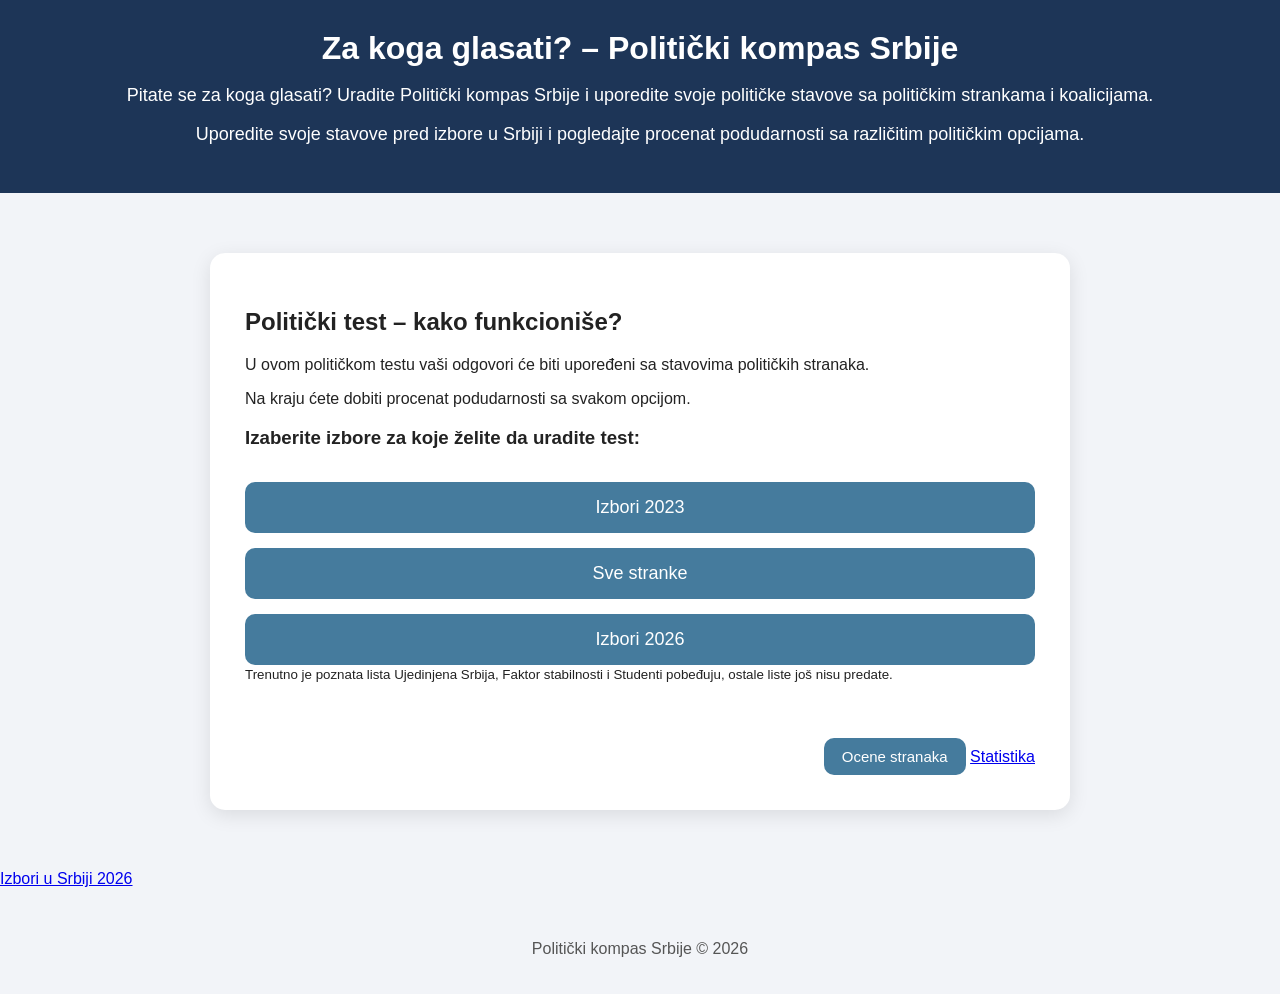
==== index.html @ 1221515b "Update index.html" ====
<!DOCTYPE html>
<html lang="sr">
<head>
    <meta charset="UTF-8">
    <meta name="viewport" content="width=device-width, initial-scale=1.0">

    <title>Za koga glasati – Politički kompas Srbije</title>
<link rel="icon" type="image/png" href="favicon.png">
<link rel="canonical" href="https://politicki-kompas-srbije.rs/">
<script type="application/ld+json">
{
  "@context": "https://schema.org",
  "@type": "WebSite",
  "@id": "https://politicki-kompas-srbije.rs/#website",
  "url": "https://politicki-kompas-srbije.rs/",
  "name": "Politički kompas Srbije",
  "description": "Politički test koji omogućava poređenje političkih stavova sa političkim strankama i koalicijama.",
  "inLanguage": "sr"
}
</script>
<meta name="description" content="Za koga glasati? Uradite Politički kompas Srbije i uporedite svoje političke stavove sa političkim strankama i koalicijama.">
<meta name="keywords" content="Politički kompas Srbije, politički test, političke stranke Srbije, izbori Srbija, političke grupacije, Evropski parlament">
<meta name="author" content="Politički kompas Srbije">

    <link rel="stylesheet" href="style.css">
</head>

<body>

<header>
    <h1>Za koga glasati? – Politički kompas Srbije</h1>
<p>
    Pitate se za koga glasati? Uradite Politički kompas Srbije
    i uporedite svoje političke stavove sa političkim strankama
    i koalicijama.
</p>

<p>
    Uporedite svoje stavove pred izbore u Srbiji i pogledajte
    procenat podudarnosti sa različitim političkim opcijama.
</p>
</header>


<main>

    <!-- POČETNA STRANA -->

    <section id="start-screen" class="card">

        <h2>Politički test – kako funkcioniše?</h2>

        <p>
            U ovom političkom testu vaši odgovori će biti upoređeni sa stavovima političkih stranaka.
        </p>

        <p>
            Na kraju ćete dobiti procenat podudarnosti sa svakom opcijom.
        </p>

<h3>Izaberite izbore za koje želite da uradite test:</h3>

<div class="election-options">

    <button id="elections-2023-coalitions">
        Izbori 2023
        <br>
    </button>

    <button id="elections-2023-parties">
        Sve stranke
        <br>
    </button>

    <button id="elections-2026">
        Izbori 2026
        <br>
    </button>
<small>Trenutno je poznata lista Ujedinjena Srbija, Faktor stabilnosti i Studenti pobeđuju, ostale liste još nisu predate.</small>
</div>

<div class="start-bottom">

    <button id="party-ratings-btn">
        Ocene stranaka
    </button>
<a href="statistika.html">Statistika</a>

</div>

    </section>

<section id="party-ratings-screen" class="card hidden">

    <h2>Ocene stranaka</h2>

    <p>
        Pregled ocena koje su dodeljene političkim opcijama za svako pitanje.
    </p>

    <div id="party-ratings-table"></div>

<p>
    <strong>Skala odgovora:</strong><br>
    1 – Potpuno se ne slažem<br>
    2 – Uglavnom se ne slažem<br>
    3 – Neutralno<br>
    4 – Uglavnom se slažem<br>
    5 – Potpuno se slažem
</p>
    
    <p>
        Primedbe i ispravke:
        <a href="mailto:politickikvizzasrbiju@gmail.com">
            politickikvizzasrbiju@gmail.com
        </a>
    </p>

    <button id="back-start-from-ratings-btn">
        Nazad
    </button>

</section>

    <!-- TEST -->

    <section id="quiz-screen" class="card hidden">


        <div class="progress-container">

            <div id="progress-bar"></div>

        </div>


        <div id="progress-text">
            Pitanje 1 / 30
        </div>


        <h2 id="question-text">
            Pitanje
        </h2>



        <div id="answers">


            <button class="answer">
                Potpuno se slažem
            </button>


            <button class="answer">
                Uglavnom se slažem
            </button>


            <button class="answer">
                Neutralno
            </button>


            <button class="answer">
                Uglavnom se ne slažem
            </button>


            <button class="answer">
                Potpuno se ne slažem
            </button>


        </div>



        <div class="navigation">


            <button id="back-btn">
                Nazad
            </button>




        </div>


    </section>

<section id="priority-screen" class="card hidden">

<h2>Važnost oblasti</h2>

<p>Ocenite koliko su vam sledeće oblasti važne (1–10).</p>

<label>Ekonomija (pitanja 1–10)</label>
<select id="priority-economic">
    <option>1</option><option>2</option><option>3</option>
    <option>4</option><option>5</option><option>6</option>
    <option>7</option><option>8</option><option>9</option>
    <option selected>10</option>
</select>

<br><br>

<label>Društvene vrednosti (pitanja 11–20)</label>
<select id="priority-social">
    <option>1</option><option>2</option><option>3</option>
    <option>4</option><option>5</option><option>6</option>
    <option>7</option><option>8</option><option>9</option>
    <option selected>10</option>
</select>

<br><br>

<label>Spoljna politika (pitanja 21–25)</label>
<select id="priority-foreign">
    <option>1</option><option>2</option><option>3</option>
    <option>4</option><option>5</option><option>6</option>
    <option>7</option><option>8</option><option>9</option>
    <option selected>10</option>
</select>

<br><br>

<label>Globalizam (pitanja 26–30)</label>
<select id="priority-global">
    <option>1</option><option>2</option><option>3</option>
    <option>4</option><option>5</option><option>6</option>
    <option>7</option><option>8</option><option>9</option>
    <option selected>10</option>
</select>

<button id="priority-next">
Prikaži rezultate
</button>

</section>


    <!-- REZULTATI -->


   <section id="result-screen" class="card hidden">

<h2>
    Vaš rezultat
</h2>

<p>
    Najbliže političke opcije:
</p>


<div id="results">

</div>

<div id="election-messages" class="election-messages hidden">

    <p>
        Koalicije su formirane na osnovu broju mandata na izbornoj listi i stavova stranaka članova koalicije.
    </p>

</div>


</section>



<section id="analysis-screen" class="card hidden">

<h2>
    Detaljna analiza
</h2>


<div class="analysis-columns">

    <div>
        <h3>Ekonomija</h3>
        <div id="economic-results"></div>
    </div>


    <div>
        <h3>Društvene vrednosti</h3>
        <div id="social-results"></div>
    </div>


    <div>
        <h3>Spoljna politika</h3>
        <div id="foreign-results"></div>
    </div>

    <div>
        <h3>Globalizam</h3>
        <div id="global-results"></div>
    </div>

</div>


<div id="ideology-results">

</div>


</section>


<section id="scale-screen" class="card hidden">

<h2>
    Ideološka skala
</h2>


<table>


<thead>
<tr>
<th>Opcija</th>
<th>Ukupna pozicija</th>
<th>Ekonomija</th>
<th>Društvo</th>
<th>Spoljna politika</th>
<th>Globalizam</th>
</tr>
</thead>



<tbody id="scale-table">

</tbody>


</table>


</section>

<section id="graph-screen" class="card hidden">

<h2>Grafički prikaz</h2>

<div id="partyLegend"></div>

<canvas id="ideologyChart" width="800" height="600"></canvas>


<h3>Ekonomska pozicija</h3>
<canvas id="economicChart" width="800" height="150"></canvas>


<h3>Društvena pozicija</h3>
<canvas id="socialChart" width="800" height="150"></canvas>


<h3>Spoljnopolitička pozicija</h3>
<canvas id="foreignChart" width="800" height="150"></canvas>

<h3>Suverenizam pozicija</h3>
<canvas id="globalChart" width="800" height="150"></canvas>


</section>

<section id="eu-screen" class="card hidden">

    <h2>Evropske političke grupacije</h2>

    <p>
        Pogledajte kojoj političkoj grupaciji u Evropskom parlamentu
        su vaši stavovi najbliži.
    </p>

    <div id="eu-results"></div>


</section>



<section id="eu-analysis-screen" class="card hidden">

    <h2>Detaljna analiza evropskih grupacija</h2>

    <div id="eu-economic-results">
        <h3>Ekonomija</h3>
    </div>

    <div id="eu-social-results">
        <h3>Društvene vrednosti</h3>
    </div>

    <div id="eu-foreign-results">
        <h3>Spoljna politika</h3>
    </div>

    <div id="eu-global-results">
        <h3>Globalizam</h3>
    </div>


</section>

<section id="eu-graph-screen" class="card hidden">

    <h2>Grafički prikaz EU grupacija</h2>

    <canvas id="euIdeologyChart" width="800" height="600"></canvas>

    <canvas id="euEconomicChart" width="800" height="160"></canvas>

    <canvas id="euSocialChart" width="800" height="160"></canvas>

    <canvas id="euForeignChart" width="800" height="160"></canvas>

    <canvas id="euGlobalChart" width="800" height="160"></canvas>


</section>


<div id="chart-tooltip"></div>
</main>


<p>
    <a href="izbori-srbija.html">Izbori u Srbiji 2026</a>
</p>
<footer>

<p>
    Politički kompas Srbije © 2026
</p>

</footer>



<script src="questions.js"></script>
<script src="parties.js"></script>
<script src="eu-groups.js"></script>
<script src="analysis.js"></script>
<script src="eu-analysis.js"></script>
<script src="script.js"></script>

</body>
</html>
---- style.css ----
* {
    box-sizing: border-box;
    font-family: Arial, Helvetica, sans-serif;
}


body {
    margin: 0;
    padding: 0;
    background: #f2f4f8;
    color: #222;
}



header {
    background: #1d3557;
    color: white;
    text-align: center;
    padding: 30px 20px;
}


header h1 {
    margin: 0;
    font-size: 32px;
}


header p {
    font-size: 18px;
}




main {
    max-width: 900px;
    margin: 40px auto;
    padding: 20px;
}



.card {
    background: white;
    padding: 35px;
    border-radius: 15px;
    box-shadow: 0 5px 20px rgba(0,0,0,0.1);
}



.hidden {
    display: none;
}




button {

    width: 100%;
    padding: 15px;
    margin-top: 15px;

    border: none;
    border-radius: 10px;

    background: #457b9d;
    color: white;

    font-size: 18px;
    cursor: pointer;

    transition: 0.3s;
}



button:hover {

    background: #1d3557;

}




#answers button {

    background: #edf2f4;
    color: #222;
    border: 2px solid #ddd;

}



#answers button:hover {

    background: #a8dadc;

}




.progress-container {

    width: 100%;
    height: 15px;

    background: #ddd;

    border-radius: 10px;

    overflow: hidden;

    margin-bottom: 15px;

}



#progress-bar {

    height: 100%;

    width: 0%;

    background: #2a9d8f;

    transition: 0.4s;

}




#progress-text {

    text-align: center;

    margin-bottom: 20px;

    font-weight: bold;

}




.navigation {

    display: flex;

    gap: 15px;

}



.navigation button {

    width: 50%;

}




#results {

    margin-top: 25px;

}



.result-card {

    padding: 20px;

    margin: 15px 0;

    border-radius: 10px;

    background: #f1faee;

    border-left: 6px solid #457b9d;

}



.result-card h3 {

    margin-top: 0;

}




footer {

    text-align: center;

    padding: 20px;

    color: #555;

}




@media(max-width:600px){


    main {

        margin: 20px auto;

        padding: 10px;

    }


    .card {

        padding: 20px;

    }


    header h1 {

        font-size: 25px;

    }


    .navigation {

        flex-direction: column;

    }


    .navigation button {

        width: 100%;

    }


}
.bar{

    width:100%;
    height:15px;
    background:#ddd;
    border-radius:10px;
    overflow:hidden;
    margin-bottom:15px;

}


.fill{

    height:100%;
    background:#2a9d8f;

}.analysis-columns{

    display:flex;
    gap:20px;

}


.analysis-columns > div{

    flex:1;

}


.analysis-item{

    background:#f1faee;

    padding:10px;

    margin:10px 0;

    border-radius:8px;

}



@media(max-width:800px){

    .analysis-columns{

        flex-direction:column;

    }

}

/* IDEOLOŠKA SKALA TABELA */

#scale-table {
    width: 100%;
    border-collapse: collapse;
    margin-top: 20px;
}


#scale-table th,
#scale-table td {

    border: 1px solid #ccc;
    padding: 12px;
    text-align: center;

}


#scale-table th {

    background-color: #2a9d8f;
    color: white;
    font-weight: bold;

}


#scale-table tr:nth-child(even){

    background-color: #f5f5f5;

}


#scale-table tr:hover{

    background-color: #e8f4f3;

}

canvas{
    display:block;
    margin:20px auto;
    background:white;
    border:1px solid #333;
    border-radius:8px;
    max-width:100%;
}

#partyLegend{
    display:flex;
    flex-wrap:wrap;
    justify-content:center;
    gap:8px;
    margin-bottom:20px;
}

#chart-tooltip {
    position: fixed;
    display: none;

    background: white;
    color: black;

    border: 1px solid #333;
    border-radius: 6px;

    padding: 8px 12px;

    font-size: 14px;
    line-height: 1.5;

    box-shadow: 0 3px 10px rgba(0,0,0,0.2);

    z-index: 9999;

    white-space: nowrap;

    pointer-events: none;
}

.eu-group-card {
    display: grid;
    grid-template-columns: 1fr 1.5fr;
    gap: 25px;

    padding: 20px;
    margin: 15px 0;

    background: #f1faee;

    border-radius: 10px;

    border-left: 6px solid #457b9d;
}


.eu-group-info h3 {
    margin-top: 0;
}


.eu-group-info p {
    margin: 8px 0;
}


.eu-party-list {
    background: white;

    padding: 15px;

    border-radius: 8px;

    max-height: 250px;

    overflow-y: auto;
}


.eu-party-list h4 {
    margin-top: 0;
    margin-bottom: 10px;
}


.eu-party {
    padding: 5px 0;

    border-bottom: 1px solid #ddd;
}


.eu-no-parties {
    color: #777;
}


@media(max-width:700px){

    .eu-group-card {
        grid-template-columns: 1fr;
    }

}

.start-bottom {
    margin-top: 40px;
    text-align: right;
}

.start-bottom button {
    width: auto;
    padding: 10px 18px;
    font-size: 15px;
}

.start-bottom p {
    font-size: 14px;
    margin-top: 15px;
}

.ratings-table-wrapper {
    overflow-x: auto;
    margin-top: 25px;
}

.ratings-table {
    border-collapse: collapse;
    width: max-content;
    min-width: 100%;
}

.ratings-table th,
.ratings-table td {
    border: 1px solid #ccc;
    padding: 10px;
    text-align: center;
}

.ratings-table th {
    background: #2a9d8f;
    color: white;
}

.ratings-table td:first-child {
    text-align: left;
    min-width: 350px;
    max-width: 500px;
}

.ratings-table tr:nth-child(even) {
    background: #f5f5f5;
}

#partyLegend {
    display: flex;
    flex-wrap: wrap;
    justify-content: center;
    gap: 8px 14px;
    margin: 15px auto 20px auto;
    max-width: 900px;
}

.party-legend-item {
    display: flex;
    align-items: center;
    gap: 5px;
    font-size: 13px;
    font-weight: 600;
}

.party-legend-square {
    width: 12px;
    height: 12px;
    display: inline-block;
    border-radius: 2px;
    border: 1px solid #777;
    flex-shrink: 0;
}

.result-card.recommend-green {
    background: #d9f2d9;
}

.result-card.recommend-yellow {
    background: #fff3b0;
}

.result-card.recommend-red {
    background: #f5cccc;
}

.recommendation-message {
    margin-top: 6px;
    font-weight: 600;
}

#chart-tooltip {
    position: fixed;
    display: none;
    background: white;
    border: 1px solid #999;
    border-radius: 6px;
    padding: 8px 12px;
    box-shadow: 0 2px 8px rgba(0,0,0,0.18);
    z-index: 9999;
    pointer-events: none;
    font-size: 13px;
    white-space: nowrap;
}

/* BOJE REZULTATA */

.result-card.recommended {
    background-color: #d4edda;
    border: 2px solid #28a745;
    color: #155724;
}

.result-card.moderate {
    background-color: #fff3cd;
    border: 2px solid #ffc107;
    color: #856404;
}

.result-card.not-recommended {
    background-color: #f8d7da;
    border: 2px solid #dc3545;
    color: #721c24;
}

/* TEKST PREPORUKE */

.result-card .recommendation {
    font-weight: bold;
    margin-top: 8px;
}
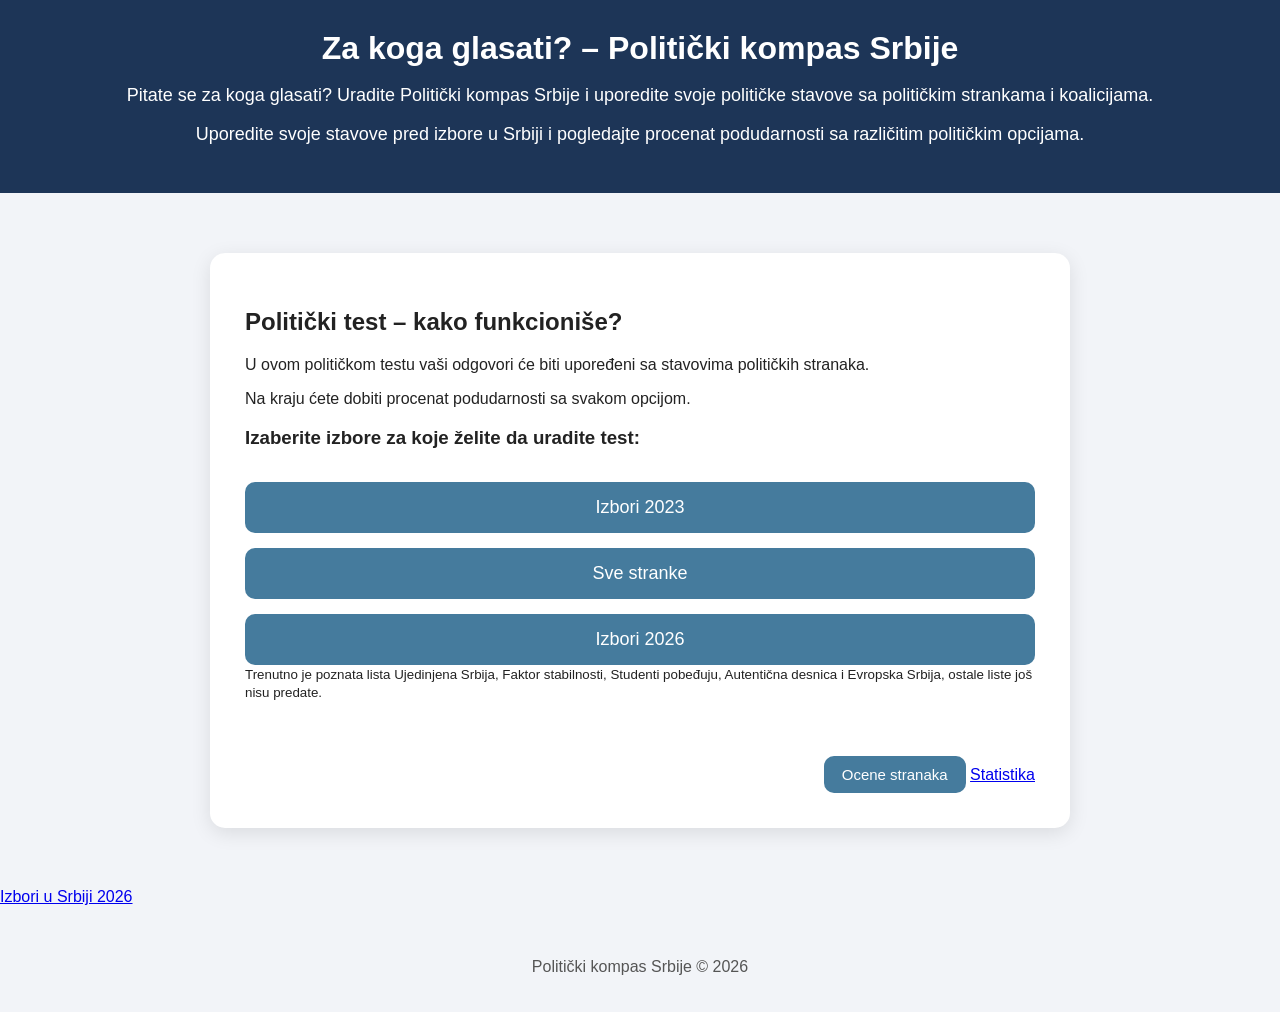
==== commit 3d340889: "Fix HTML encoding issues in index.html" ====
--- a/index.html
+++ b/index.html
@@ -76,7 +76,7 @@
         Izbori 2026
         <br>
     </button>
-<small>Trenutno je poznata lista Ujedinjena Srbija, Faktor stabilnosti i Studenti pobeđuju, ostale liste još nisu predate.</small>
+<small>Trenutno je poznata lista Ujedinjena Srbija, Faktor stabilnosti, Studenti pobeđuju, Autentična desnica i Evropska Srbija, ostale liste još nisu predate.</small>
 </div>
 
 <div class="start-bottom">
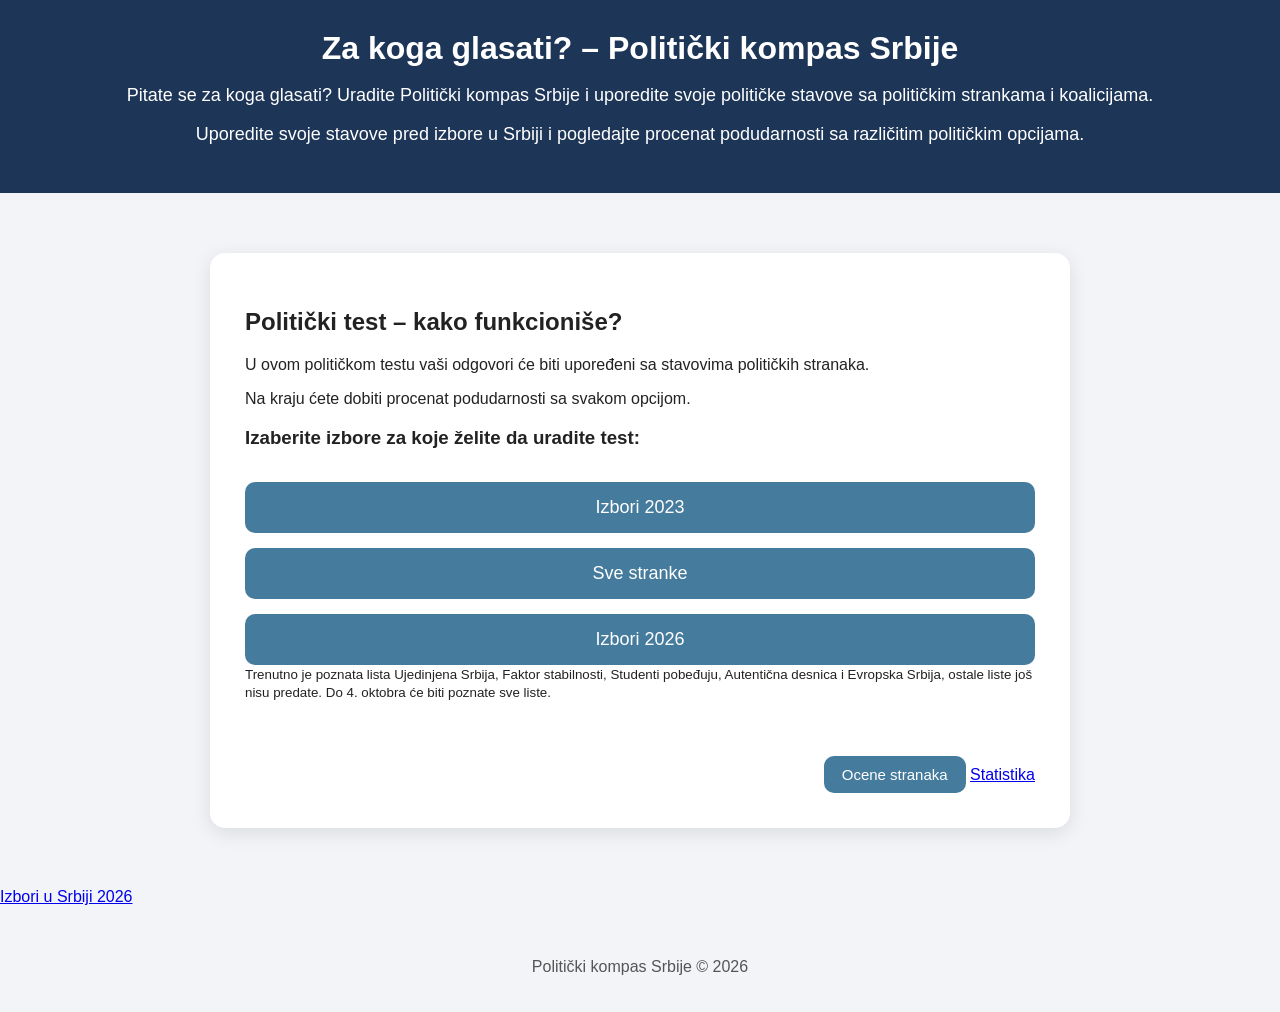
==== commit 805c2ab3: "Fix HTML encoding issues in index.html" ====
--- a/index.html
+++ b/index.html
@@ -76,7 +76,7 @@
         Izbori 2026
         <br>
     </button>
-<small>Trenutno je poznata lista Ujedinjena Srbija, Faktor stabilnosti, Studenti pobeđuju, Autentična desnica i Evropska Srbija, ostale liste još nisu predate.</small>
+<small>Trenutno je poznata lista Ujedinjena Srbija, Faktor stabilnosti, Studenti pobeđuju, Autentična desnica i Evropska Srbija, ostale liste još nisu predate. Do 4. oktobra će biti poznate sve liste.</small>
 </div>
 
 <div class="start-bottom">
@@ -235,7 +235,15 @@
     <option>7</option><option>8</option><option>9</option>
     <option selected>10</option>
 </select>
-
+<br><br>
+
+<h3>Za koga planirate da glasate na izborima 25. oktobra?</h3>
+
+<div id="voting-choice">
+    <!-- JavaScript će ovde ubaciti ponuđene opcije -->
+</div>
+
+<br>
 <button id="priority-next">
 Prikaži rezultate
 </button>
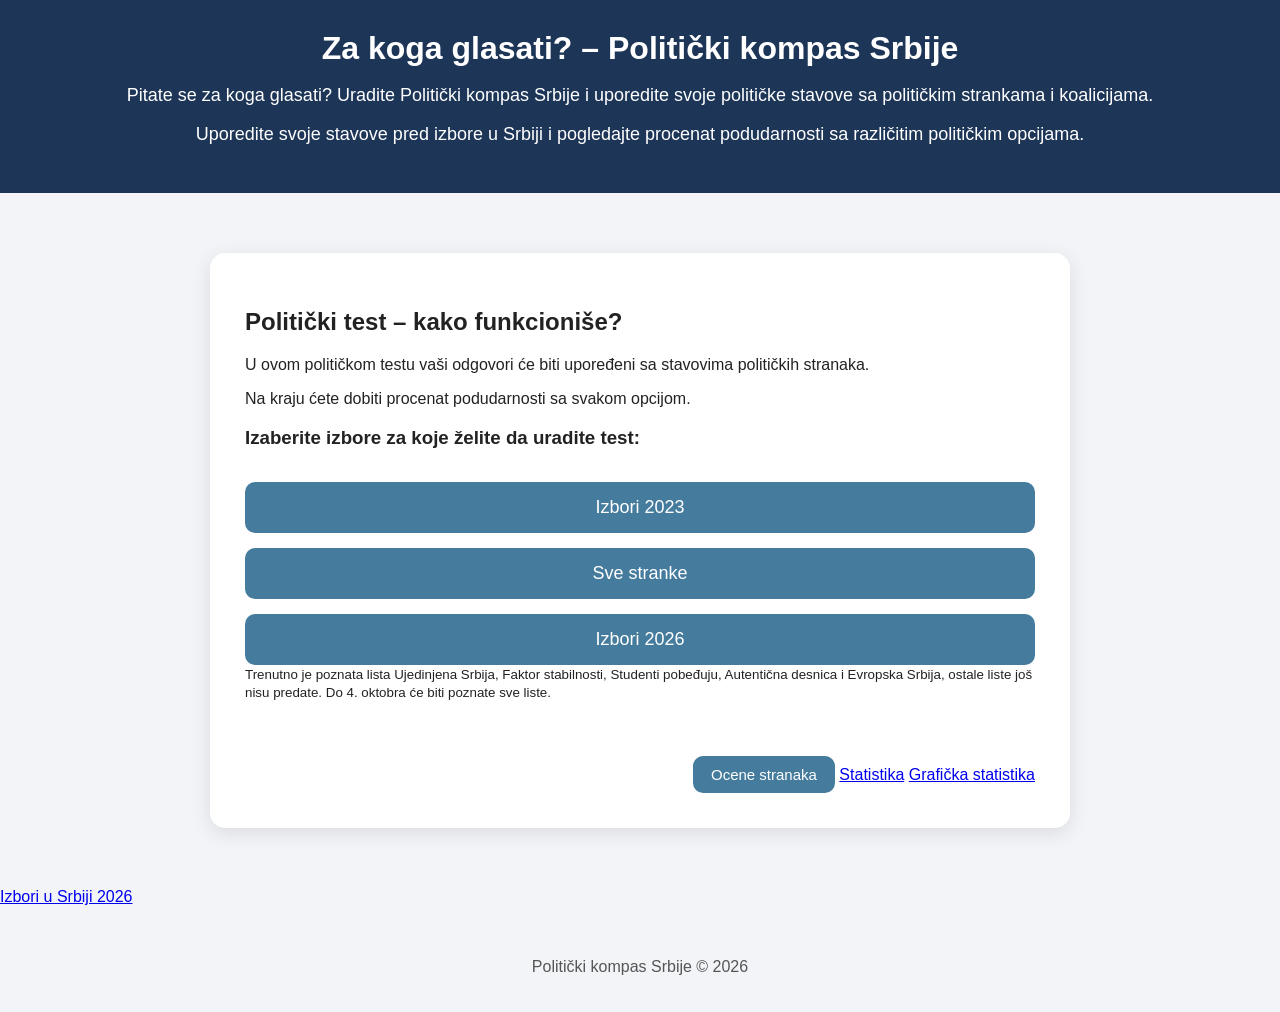
==== commit 8cf5de2e: "Update index.html" ====
--- a/index.html
+++ b/index.html
@@ -85,7 +85,9 @@
         Ocene stranaka
     </button>
 <a href="statistika.html">Statistika</a>
-
+<a href="graficka-statistika.html">
+    Grafička statistika
+</a>
 </div>
 
     </section>
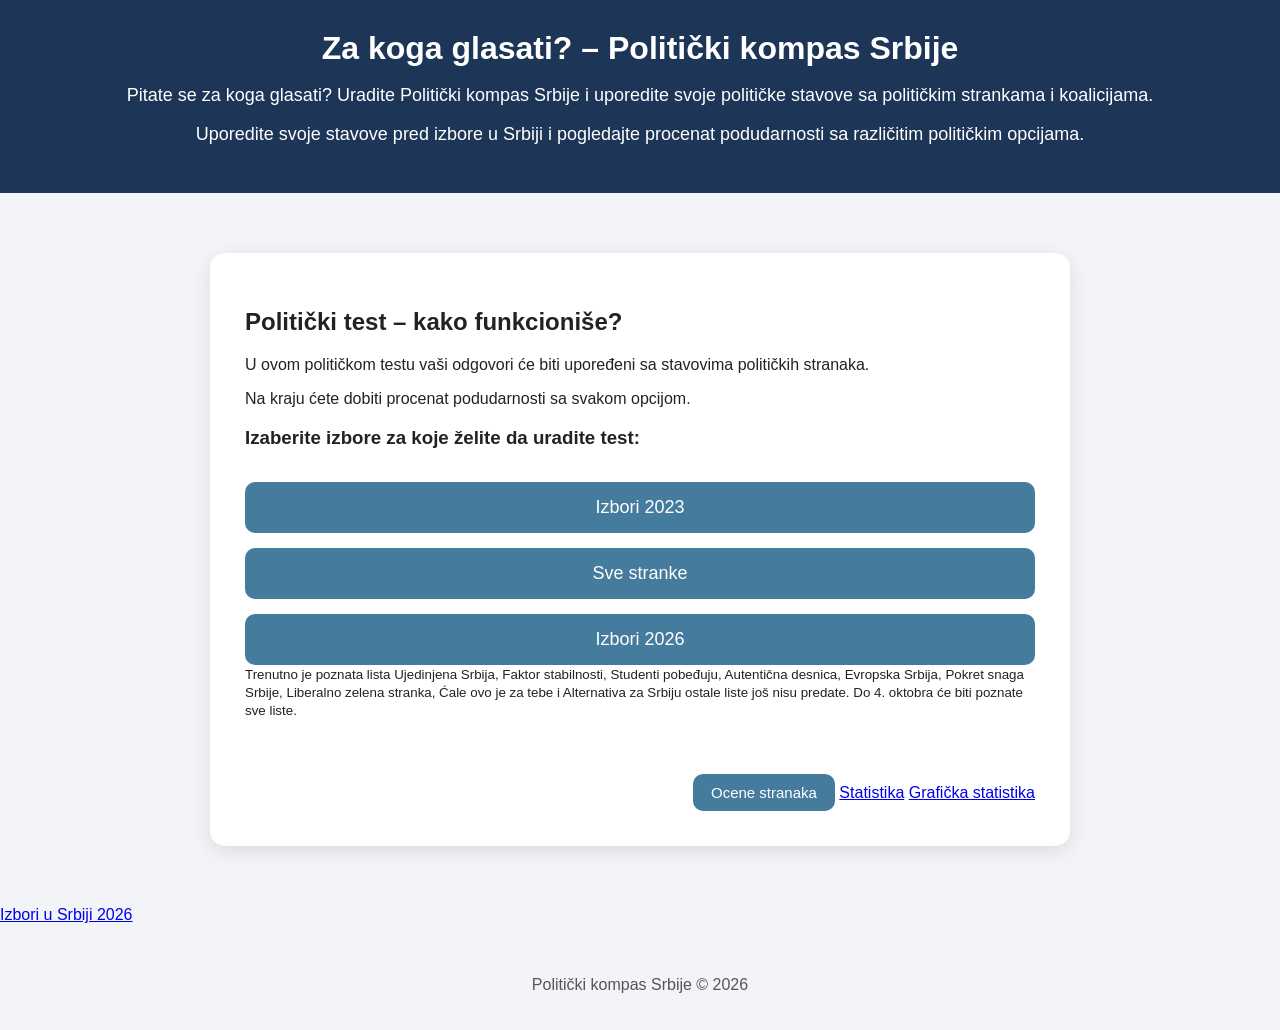
==== commit 63c147c9: "Update index.html" ====
--- a/index.html
+++ b/index.html
@@ -76,7 +76,7 @@
         Izbori 2026
         <br>
     </button>
-<small>Trenutno je poznata lista Ujedinjena Srbija, Faktor stabilnosti, Studenti pobeđuju, Autentična desnica i Evropska Srbija, ostale liste još nisu predate. Do 4. oktobra će biti poznate sve liste.</small>
+<small>Trenutno je poznata lista Ujedinjena Srbija, Faktor stabilnosti, Studenti pobeđuju, Autentična desnica, Evropska Srbija, Pokret snaga Srbije, Liberalno zelena stranka, Ćale ovo je za tebe i Alternativa za Srbiju ostale liste još nisu predate. Do 4. oktobra će biti poznate sve liste.</small>
 </div>
 
 <div class="start-bottom">
--- a/style.css
+++ b/style.css
@@ -592,3 +592,13 @@
     font-weight: bold;
     margin-top: 8px;
 }
+.share-result-button {
+    display: block;
+    width: 100%;
+    max-width: 400px;
+    margin: 25px auto;
+    padding: 14px 20px;
+    font-size: 18px;
+    font-weight: bold;
+    cursor: pointer;
+}
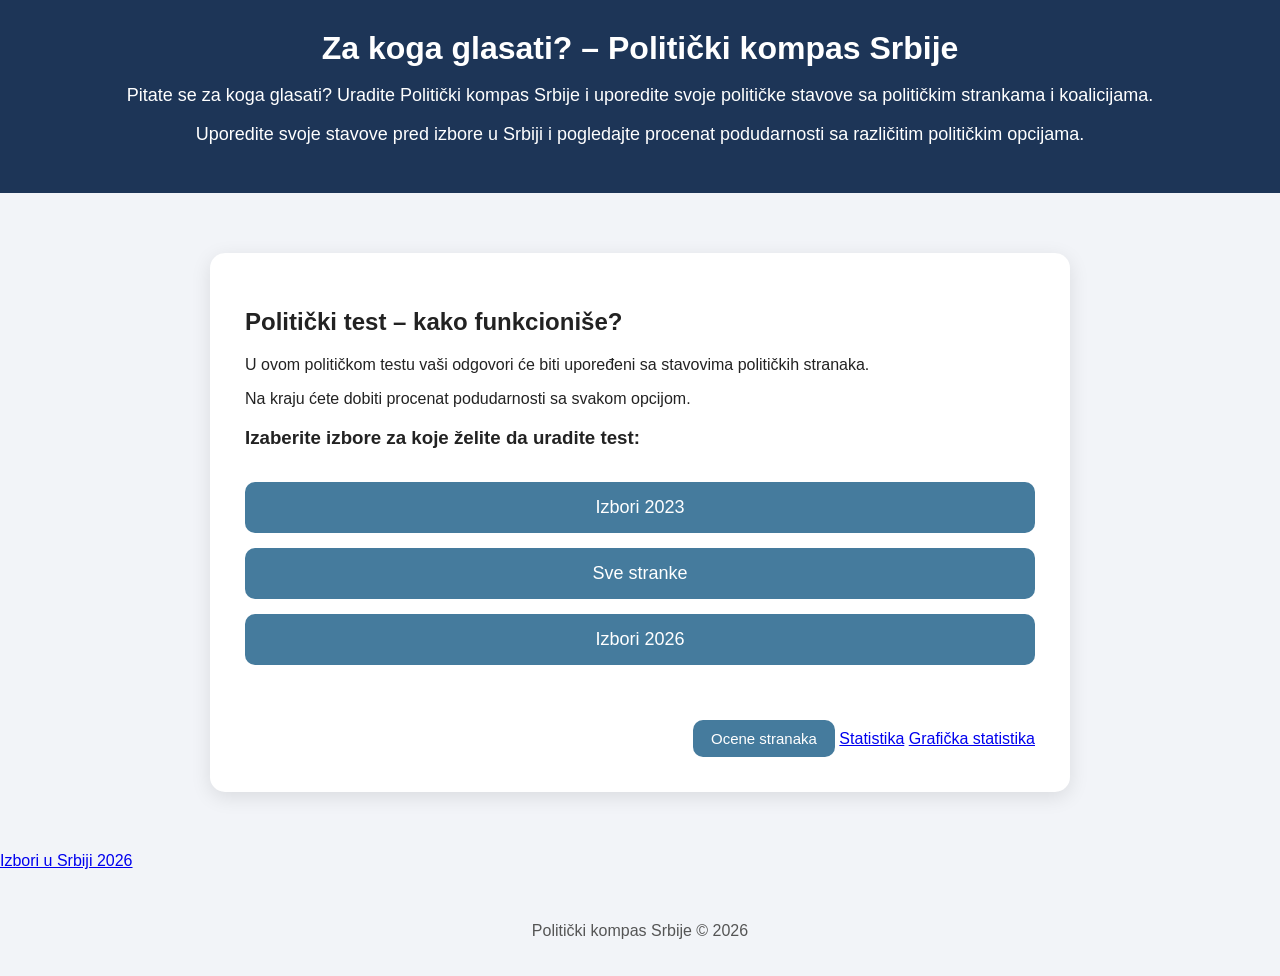
==== commit 7923b657: "Update index.html" ====
--- a/index.html
+++ b/index.html
@@ -76,7 +76,6 @@
         Izbori 2026
         <br>
     </button>
-<small>Trenutno je poznata lista Ujedinjena Srbija, Faktor stabilnosti, Studenti pobeđuju, Autentična desnica, Evropska Srbija, Pokret snaga Srbije, Liberalno zelena stranka, Ćale ovo je za tebe i Alternativa za Srbiju ostale liste još nisu predate. Do 4. oktobra će biti poznate sve liste.</small>
 </div>
 
 <div class="start-bottom">
